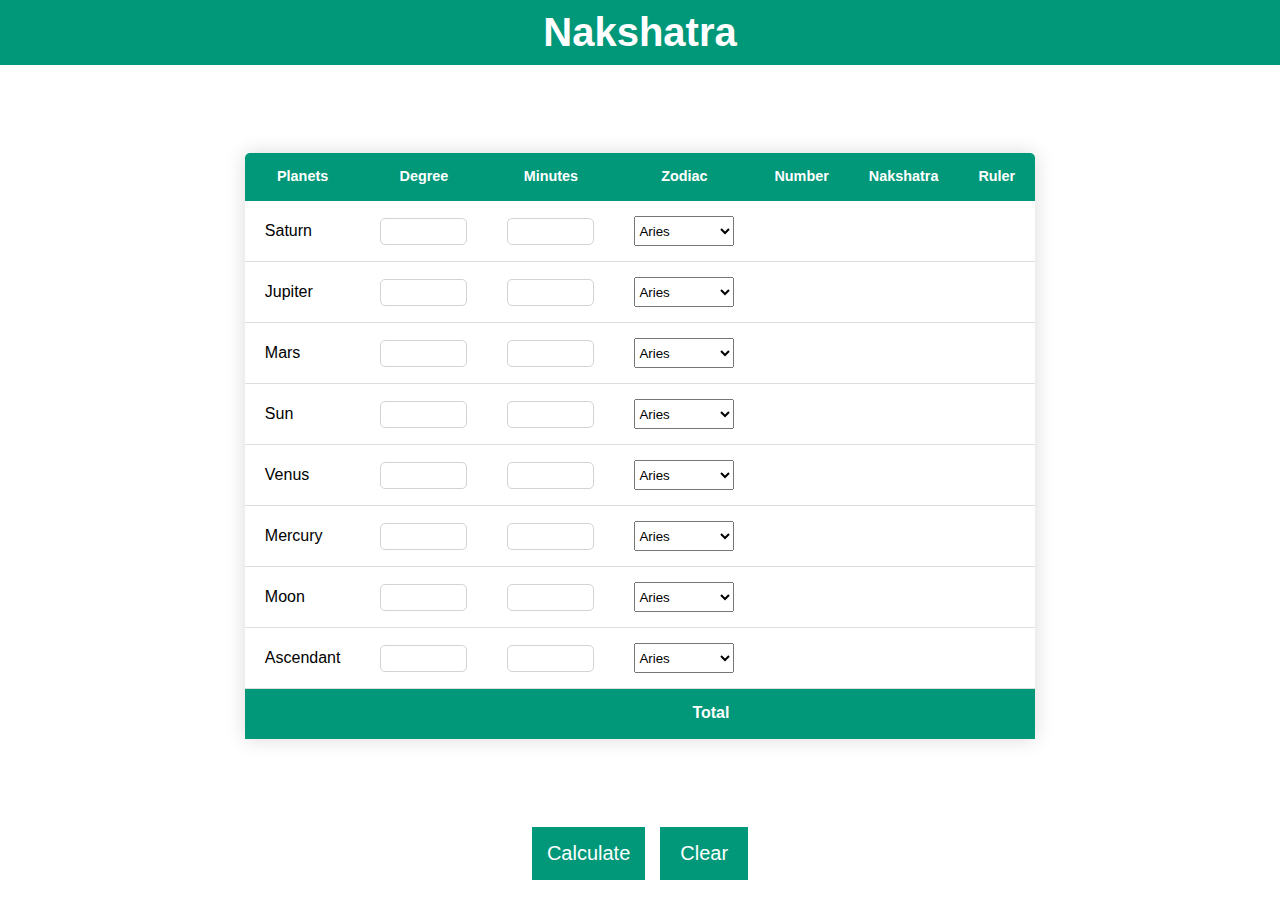
==== index.html @ db91628f "Added addtional check for degree and minutes input" ====
<!DOCTYPE html>
<html lang="en">
    <head>
        <meta charset="UTF-8" />
        <meta http-equiv="X-UA-Compatible" content="IE=edge" />
        <meta name="viewport" content="width=device-width, initial-scale=1.0" />
        <title>Nakshatra</title>
        <link rel="stylesheet" href="table.css" />
    </head>
    <body>
        <div class="header">
            <h1 class="heading">Nakshatra</h1>
        </div>
        <div class="display">
            <table class="content-table">
                <thead>
                    <tr>
                        <th>Planets</th>
                        <th>Degree</th>
                        <th>Minutes</th>
                        <th>Zodiac</th>
                        <th>Number</th>
                        <th>Nakshatra</th>
                        <th>Ruler</th>
                    </tr>
                </thead>
                <tbody id="input-table">
                    <tr>
                        <td>Saturn</td>
                        <td>
                            <input type="number" id="Degrees1" />
                        </td>
                        <td>
                            <input type="number" id="Minutes1" />
                        </td>
                        <td>
                            <select id="zodiac1">
                                <option value="Ar">Aries</option>
                                <option value="Ta">Taurus</option>
                                <option value="Ge">Gemini</option>
                                <option value="Ca">Cancer</option>
                                <option value="Le">Leo</option>
                                <option value="Vi">Virgo</option>
                                <option value="Li">Libra</option>
                                <option value="Sc">Scorpio</option>
                                <option value="Sa">Sagittarius</option>
                                <option value="Cp">Capricorn</option>
                                <obtion value="Aq">Aquarius</obtion>
                                <option value="Pi">Pisces</option>
                            </select>
                        </td>
                        <td class="output"></td>
                        <td class="output"></td>
                        <td class="output"></td>
                    </tr>
                    <tr>
                        <td>Jupiter</td>
                        <td>
                            <input type="number" id="Degrees1" />
                        </td>
                        <td>
                            <input type="number" id="Minutes1" />
                        </td>
                        <td>
                            <select id="zodiac1">
                                <option value="Ar">Aries</option>
                                <option value="Ta">Taurus</option>
                                <option value="Ge">Gemini</option>
                                <option value="Ca">Cancer</option>
                                <option value="Le">Leo</option>
                                <option value="Vi">Virgo</option>
                                <option value="Li">Libra</option>
                                <option value="Sc">Scorpio</option>
                                <option value="Sa">Sagittarius</option>
                                <option value="Cp">Capricorn</option>
                                <obtion value="Aq">Aquarius</obtion>
                                <option value="Pi">Pisces</option>
                            </select>
                        </td>
                        <td class="output"></td>
                        <td class="output"></td>
                        <td class="output"></td>
                    </tr>
                    <tr>
                        <td>Mars</td>
                        <td>
                            <input type="number" id="Degrees1" />
                        </td>
                        <td>
                            <input type="number" id="Minutes1" />
                        </td>
                        <td>
                            <select id="zodiac1">
                                <option value="Ar">Aries</option>
                                <option value="Ta">Taurus</option>
                                <option value="Ge">Gemini</option>
                                <option value="Ca">Cancer</option>
                                <option value="Le">Leo</option>
                                <option value="Vi">Virgo</option>
                                <option value="Li">Libra</option>
                                <option value="Sc">Scorpio</option>
                                <option value="Sa">Sagittarius</option>
                                <option value="Cp">Capricorn</option>
                                <obtion value="Aq">Aquarius</obtion>
                                <option value="Pi">Pisces</option>
                            </select>
                        </td>
                        <td class="output"></td>
                        <td class="output"></td>
                        <td class="output"></td>
                    </tr>
                    <tr>
                        <td>Sun</td>
                        <td>
                            <input type="number" id="Degrees1" />
                        </td>
                        <td>
                            <input type="number" id="Minutes1" />
                        </td>
                        <td>
                            <select id="zodiac1">
                                <option value="Ar">Aries</option>
                                <option value="Ta">Taurus</option>
                                <option value="Ge">Gemini</option>
                                <option value="Ca">Cancer</option>
                                <option value="Le">Leo</option>
                                <option value="Vi">Virgo</option>
                                <option value="Li">Libra</option>
                                <option value="Sc">Scorpio</option>
                                <option value="Sa">Sagittarius</option>
                                <option value="Cp">Capricorn</option>
                                <obtion value="Aq">Aquarius</obtion>
                                <option value="Pi">Pisces</option>
                            </select>
                        </td>
                        <td class="output"></td>
                        <td class="output"></td>
                        <td class="output"></td>
                    </tr>
                    <tr>
                        <td>Venus</td>
                        <td>
                            <input type="number" id="Degrees1" />
                        </td>
                        <td>
                            <input type="number" id="Minutes1" />
                        </td>
                        <td>
                            <select id="zodiac1">
                                <option value="Ar">Aries</option>
                                <option value="Ta">Taurus</option>
                                <option value="Ge">Gemini</option>
                                <option value="Ca">Cancer</option>
                                <option value="Le">Leo</option>
                                <option value="Vi">Virgo</option>
                                <option value="Li">Libra</option>
                                <option value="Sc">Scorpio</option>
                                <option value="Sa">Sagittarius</option>
                                <option value="Cp">Capricorn</option>
                                <obtion value="Aq">Aquarius</obtion>
                                <option value="Pi">Pisces</option>
                            </select>
                        </td>
                        <td class="output"></td>
                        <td class="output"></td>
                        <td class="output"></td>
                    </tr>
                    <tr>
                        <td>Mercury</td>
                        <td>
                            <input type="number" id="Degrees1" />
                        </td>
                        <td>
                            <input type="number" id="Minutes1" />
                        </td>
                        <td>
                            <select id="zodiac1">
                                <option value="Ar">Aries</option>
                                <option value="Ta">Taurus</option>
                                <option value="Ge">Gemini</option>
                                <option value="Ca">Cancer</option>
                                <option value="Le">Leo</option>
                                <option value="Vi">Virgo</option>
                                <option value="Li">Libra</option>
                                <option value="Sc">Scorpio</option>
                                <option value="Sa">Sagittarius</option>
                                <option value="Cp">Capricorn</option>
                                <obtion value="Aq">Aquarius</obtion>
                                <option value="Pi">Pisces</option>
                            </select>
                        </td>
                        <td class="output"></td>
                        <td class="output"></td>
                        <td class="output"></td>
                    </tr>
                    <tr>
                        <td>Moon</td>
                        <td>
                            <input type="number" id="Degrees1" />
                        </td>
                        <td>
                            <input type="number" id="Minutes1" />
                        </td>
                        <td>
                            <select id="zodiac1">
                                <option value="Ar">Aries</option>
                                <option value="Ta">Taurus</option>
                                <option value="Ge">Gemini</option>
                                <option value="Ca">Cancer</option>
                                <option value="Le">Leo</option>
                                <option value="Vi">Virgo</option>
                                <option value="Li">Libra</option>
                                <option value="Sc">Scorpio</option>
                                <option value="Sa">Sagittarius</option>
                                <option value="Cp">Capricorn</option>
                                <obtion value="Aq">Aquarius</obtion>
                                <option value="Pi">Pisces</option>
                            </select>
                        </td>
                        <td class="output"></td>
                        <td class="output"></td>
                        <td class="output"></td>
                    </tr>
                    <tr>
                        <td>Ascendant</td>
                        <td>
                            <input type="number" id="Degrees1" />
                        </td>
                        <td>
                            <input type="number" id="Minutes1" />
                        </td>
                        <td>
                            <select id="zodiac1">
                                <option value="Ar">Aries</option>
                                <option value="Ta">Taurus</option>
                                <option value="Ge">Gemini</option>
                                <option value="Ca">Cancer</option>
                                <option value="Le">Leo</option>
                                <option value="Vi">Virgo</option>
                                <option value="Li">Libra</option>
                                <option value="Sc">Scorpio</option>
                                <option value="Sa">Sagittarius</option>
                                <option value="Cp">Capricorn</option>
                                <obtion value="Aq">Aquarius</obtion>
                                <option value="Pi">Pisces</option>
                            </select>
                        </td>
                        <td class="output"></td>
                        <td class="output"></td>
                        <td class="output"></td>
                    </tr>
                    <tr id="change-bg">
                        <td colspan="4" id="cols">Total</td>
                        <td class="output" id="result"></td>
                        <td class="output"></td>
                        <td class="output"></td>
                    </tr>
                </tbody>
            </table>
        </div>
        <div class="btn-btn-align">
            <button id="btn-submit">Calculate</button>
            <button id="btn-clear">Clear</button>
        </div>
        <script src="index.js"></script>
    </body>
</html>
---- table.css ----
* {
    font-family: "Gill Sans", "Gill Sans MT", Calibri, "Trebuchet MS",
        sans-serif;
    margin: 0;
}

html,
body {
    height: 100%;
}

body {
    display: flex;
    flex-direction: column;
    justify-content: space-between;
    align-items: center;
    overflow: hidden;
}

.display {
    display: flex;
    justify-content: center;
}

.content-table {
    border-collapse: collapse;
    margin: 15px 0;
    font-size: 0.9em;
    min-width: 100px;
    border-radius: 5px 5px 0 0;
    overflow: hidden;
    box-shadow: 0 0 20px rgba(0, 0, 0, 0.15);
}

input[type="number"] {
    -moz-appearance: textfield;
}

input {
    border: 1px solid lightgray;
}
input.error {
    border: 1px solid red;
}

input[type="number"]::-webkit-inner-spin-button {
    display: none;
}

.content-table thead tr {
    background-color: #009879;
    color: #ffffff;
    text-align: center;
    font-weight: bold;
}

.content-table th,
.content-table td {
    padding: 15px 20px;
}

.content-table tr {
    background-color: white;
}

.content-table tbody tr {
    border-bottom: 1px solid #dddddd;
}

.content-table tbody tr:last-of-type,
.content-table thead tr {
    border-bottom: 2px solid #009879;
}

.content-table tbody tr.active-row {
    font-weight: bold;
    color: #009879;
}

td input {
    width: 75px;
    padding: 5px;
    border-radius: 5px;
}

td select {
    width: 100px;
    height: 30px;
}

#cols {
    padding: 15px 25px;
    text-align: right;
    font-weight: bold;
}

#btn-submit {
    background-color: #009879;
    color: white;
    padding: 15px;
    font-size: 15pt;
    margin-right: 15px;
    border: none;
}

#btn-clear {
    background-color: #009879;
    color: white;
    padding: 15px 20px;
    font-size: 15pt;
    border: none;
}

.btn-btn-align {
    display: flex;
    justify-content: center;
    margin-bottom: 20px;
}

#change-bg {
    background-color: #009879;
    color: white;
}

.header {
    display: flex;
    width: 100%;
    justify-content: center;
    background-color: #009879;
    color: white;
    overflow: hidden;
    padding: 10px 10px;
    font-size: 20px;
}

.output {
    font-size: 12pt;
}

td:first-child {
    font-size: 12pt;
}
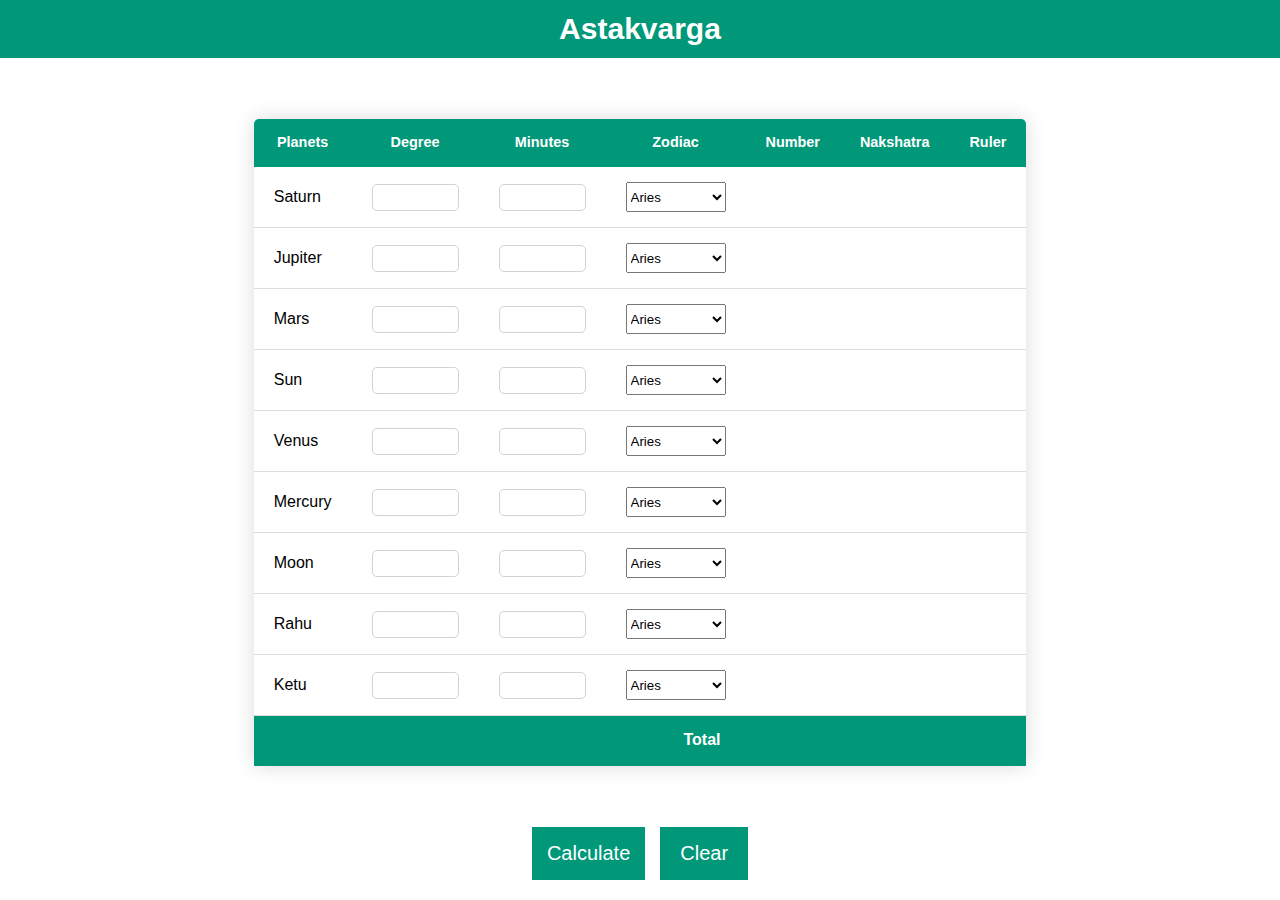
==== commit 1893bf1b: "added two planets" ====
--- a/index.html
+++ b/index.html
@@ -1,267 +1,295 @@
 <!DOCTYPE html>
 <html lang="en">
-    <head>
-        <meta charset="UTF-8" />
-        <meta http-equiv="X-UA-Compatible" content="IE=edge" />
-        <meta name="viewport" content="width=device-width, initial-scale=1.0" />
-        <title>Nakshatra</title>
-        <link rel="stylesheet" href="table.css" />
-    </head>
-    <body>
-        <div class="header">
-            <h1 class="heading">Nakshatra</h1>
-        </div>
-        <div class="display">
-            <table class="content-table">
-                <thead>
-                    <tr>
-                        <th>Planets</th>
-                        <th>Degree</th>
-                        <th>Minutes</th>
-                        <th>Zodiac</th>
-                        <th>Number</th>
-                        <th>Nakshatra</th>
-                        <th>Ruler</th>
-                    </tr>
-                </thead>
-                <tbody id="input-table">
-                    <tr>
-                        <td>Saturn</td>
-                        <td>
-                            <input type="number" id="Degrees1" />
-                        </td>
-                        <td>
-                            <input type="number" id="Minutes1" />
-                        </td>
-                        <td>
-                            <select id="zodiac1">
-                                <option value="Ar">Aries</option>
-                                <option value="Ta">Taurus</option>
-                                <option value="Ge">Gemini</option>
-                                <option value="Ca">Cancer</option>
-                                <option value="Le">Leo</option>
-                                <option value="Vi">Virgo</option>
-                                <option value="Li">Libra</option>
-                                <option value="Sc">Scorpio</option>
-                                <option value="Sa">Sagittarius</option>
-                                <option value="Cp">Capricorn</option>
-                                <obtion value="Aq">Aquarius</obtion>
-                                <option value="Pi">Pisces</option>
-                            </select>
-                        </td>
-                        <td class="output"></td>
-                        <td class="output"></td>
-                        <td class="output"></td>
-                    </tr>
-                    <tr>
-                        <td>Jupiter</td>
-                        <td>
-                            <input type="number" id="Degrees1" />
-                        </td>
-                        <td>
-                            <input type="number" id="Minutes1" />
-                        </td>
-                        <td>
-                            <select id="zodiac1">
-                                <option value="Ar">Aries</option>
-                                <option value="Ta">Taurus</option>
-                                <option value="Ge">Gemini</option>
-                                <option value="Ca">Cancer</option>
-                                <option value="Le">Leo</option>
-                                <option value="Vi">Virgo</option>
-                                <option value="Li">Libra</option>
-                                <option value="Sc">Scorpio</option>
-                                <option value="Sa">Sagittarius</option>
-                                <option value="Cp">Capricorn</option>
-                                <obtion value="Aq">Aquarius</obtion>
-                                <option value="Pi">Pisces</option>
-                            </select>
-                        </td>
-                        <td class="output"></td>
-                        <td class="output"></td>
-                        <td class="output"></td>
-                    </tr>
-                    <tr>
-                        <td>Mars</td>
-                        <td>
-                            <input type="number" id="Degrees1" />
-                        </td>
-                        <td>
-                            <input type="number" id="Minutes1" />
-                        </td>
-                        <td>
-                            <select id="zodiac1">
-                                <option value="Ar">Aries</option>
-                                <option value="Ta">Taurus</option>
-                                <option value="Ge">Gemini</option>
-                                <option value="Ca">Cancer</option>
-                                <option value="Le">Leo</option>
-                                <option value="Vi">Virgo</option>
-                                <option value="Li">Libra</option>
-                                <option value="Sc">Scorpio</option>
-                                <option value="Sa">Sagittarius</option>
-                                <option value="Cp">Capricorn</option>
-                                <obtion value="Aq">Aquarius</obtion>
-                                <option value="Pi">Pisces</option>
-                            </select>
-                        </td>
-                        <td class="output"></td>
-                        <td class="output"></td>
-                        <td class="output"></td>
-                    </tr>
-                    <tr>
-                        <td>Sun</td>
-                        <td>
-                            <input type="number" id="Degrees1" />
-                        </td>
-                        <td>
-                            <input type="number" id="Minutes1" />
-                        </td>
-                        <td>
-                            <select id="zodiac1">
-                                <option value="Ar">Aries</option>
-                                <option value="Ta">Taurus</option>
-                                <option value="Ge">Gemini</option>
-                                <option value="Ca">Cancer</option>
-                                <option value="Le">Leo</option>
-                                <option value="Vi">Virgo</option>
-                                <option value="Li">Libra</option>
-                                <option value="Sc">Scorpio</option>
-                                <option value="Sa">Sagittarius</option>
-                                <option value="Cp">Capricorn</option>
-                                <obtion value="Aq">Aquarius</obtion>
-                                <option value="Pi">Pisces</option>
-                            </select>
-                        </td>
-                        <td class="output"></td>
-                        <td class="output"></td>
-                        <td class="output"></td>
-                    </tr>
-                    <tr>
-                        <td>Venus</td>
-                        <td>
-                            <input type="number" id="Degrees1" />
-                        </td>
-                        <td>
-                            <input type="number" id="Minutes1" />
-                        </td>
-                        <td>
-                            <select id="zodiac1">
-                                <option value="Ar">Aries</option>
-                                <option value="Ta">Taurus</option>
-                                <option value="Ge">Gemini</option>
-                                <option value="Ca">Cancer</option>
-                                <option value="Le">Leo</option>
-                                <option value="Vi">Virgo</option>
-                                <option value="Li">Libra</option>
-                                <option value="Sc">Scorpio</option>
-                                <option value="Sa">Sagittarius</option>
-                                <option value="Cp">Capricorn</option>
-                                <obtion value="Aq">Aquarius</obtion>
-                                <option value="Pi">Pisces</option>
-                            </select>
-                        </td>
-                        <td class="output"></td>
-                        <td class="output"></td>
-                        <td class="output"></td>
-                    </tr>
-                    <tr>
-                        <td>Mercury</td>
-                        <td>
-                            <input type="number" id="Degrees1" />
-                        </td>
-                        <td>
-                            <input type="number" id="Minutes1" />
-                        </td>
-                        <td>
-                            <select id="zodiac1">
-                                <option value="Ar">Aries</option>
-                                <option value="Ta">Taurus</option>
-                                <option value="Ge">Gemini</option>
-                                <option value="Ca">Cancer</option>
-                                <option value="Le">Leo</option>
-                                <option value="Vi">Virgo</option>
-                                <option value="Li">Libra</option>
-                                <option value="Sc">Scorpio</option>
-                                <option value="Sa">Sagittarius</option>
-                                <option value="Cp">Capricorn</option>
-                                <obtion value="Aq">Aquarius</obtion>
-                                <option value="Pi">Pisces</option>
-                            </select>
-                        </td>
-                        <td class="output"></td>
-                        <td class="output"></td>
-                        <td class="output"></td>
-                    </tr>
-                    <tr>
-                        <td>Moon</td>
-                        <td>
-                            <input type="number" id="Degrees1" />
-                        </td>
-                        <td>
-                            <input type="number" id="Minutes1" />
-                        </td>
-                        <td>
-                            <select id="zodiac1">
-                                <option value="Ar">Aries</option>
-                                <option value="Ta">Taurus</option>
-                                <option value="Ge">Gemini</option>
-                                <option value="Ca">Cancer</option>
-                                <option value="Le">Leo</option>
-                                <option value="Vi">Virgo</option>
-                                <option value="Li">Libra</option>
-                                <option value="Sc">Scorpio</option>
-                                <option value="Sa">Sagittarius</option>
-                                <option value="Cp">Capricorn</option>
-                                <obtion value="Aq">Aquarius</obtion>
-                                <option value="Pi">Pisces</option>
-                            </select>
-                        </td>
-                        <td class="output"></td>
-                        <td class="output"></td>
-                        <td class="output"></td>
-                    </tr>
-                    <tr>
-                        <td>Ascendant</td>
-                        <td>
-                            <input type="number" id="Degrees1" />
-                        </td>
-                        <td>
-                            <input type="number" id="Minutes1" />
-                        </td>
-                        <td>
-                            <select id="zodiac1">
-                                <option value="Ar">Aries</option>
-                                <option value="Ta">Taurus</option>
-                                <option value="Ge">Gemini</option>
-                                <option value="Ca">Cancer</option>
-                                <option value="Le">Leo</option>
-                                <option value="Vi">Virgo</option>
-                                <option value="Li">Libra</option>
-                                <option value="Sc">Scorpio</option>
-                                <option value="Sa">Sagittarius</option>
-                                <option value="Cp">Capricorn</option>
-                                <obtion value="Aq">Aquarius</obtion>
-                                <option value="Pi">Pisces</option>
-                            </select>
-                        </td>
-                        <td class="output"></td>
-                        <td class="output"></td>
-                        <td class="output"></td>
-                    </tr>
-                    <tr id="change-bg">
-                        <td colspan="4" id="cols">Total</td>
-                        <td class="output" id="result"></td>
-                        <td class="output"></td>
-                        <td class="output"></td>
-                    </tr>
-                </tbody>
-            </table>
-        </div>
-        <div class="btn-btn-align">
-            <button id="btn-submit">Calculate</button>
-            <button id="btn-clear">Clear</button>
-        </div>
-        <script src="index.js"></script>
-    </body>
+	<head>
+		<meta charset="UTF-8" />
+		<meta http-equiv="X-UA-Compatible" content="IE=edge" />
+		<meta name="viewport" content="width=device-width, initial-scale=1.0" />
+		<title>Astakvarga</title>
+		<link rel="stylesheet" href="table.css" />
+	</head>
+	<body>
+		<div class="header">
+			<h1 class="heading">Astakvarga</h1>
+		</div>
+		<div class="display">
+			<table class="content-table">
+				<thead>
+					<tr>
+						<th>Planets</th>
+						<th>Degree</th>
+						<th>Minutes</th>
+						<th>Zodiac</th>
+						<th>Number</th>
+						<th>Nakshatra</th>
+						<th>Ruler</th>
+					</tr>
+				</thead>
+				<tbody id="input-table">
+					<tr>
+						<td>Saturn</td>
+						<td>
+							<input type="number" id="Degrees1" />
+						</td>
+						<td>
+							<input type="number" id="Minutes1" />
+						</td>
+						<td>
+							<select id="zodiac1">
+								<option value="Ar">Aries</option>
+								<option value="Ta">Taurus</option>
+								<option value="Ge">Gemini</option>
+								<option value="Ca">Cancer</option>
+								<option value="Le">Leo</option>
+								<option value="Vi">Virgo</option>
+								<option value="Li">Libra</option>
+								<option value="Sc">Scorpio</option>
+								<option value="Sa">Sagittarius</option>
+								<option value="Cp">Capricorn</option>
+								<option value="Aq">Aquarius</option>
+								<option value="Pi">Pisces</option>
+							</select>
+						</td>
+						<td class="output"></td>
+						<td class="output"></td>
+						<td class="output"></td>
+					</tr>
+					<tr>
+						<td>Jupiter</td>
+						<td>
+							<input type="number" id="Degrees1" />
+						</td>
+						<td>
+							<input type="number" id="Minutes1" />
+						</td>
+						<td>
+							<select id="zodiac1">
+								<option value="Ar">Aries</option>
+								<option value="Ta">Taurus</option>
+								<option value="Ge">Gemini</option>
+								<option value="Ca">Cancer</option>
+								<option value="Le">Leo</option>
+								<option value="Vi">Virgo</option>
+								<option value="Li">Libra</option>
+								<option value="Sc">Scorpio</option>
+								<option value="Sa">Sagittarius</option>
+								<option value="Cp">Capricorn</option>
+								<option value="Aq">Aquarius</option>
+								<option value="Pi">Pisces</option>
+							</select>
+						</td>
+						<td class="output"></td>
+						<td class="output"></td>
+						<td class="output"></td>
+					</tr>
+					<tr>
+						<td>Mars</td>
+						<td>
+							<input type="number" id="Degrees1" />
+						</td>
+						<td>
+							<input type="number" id="Minutes1" />
+						</td>
+						<td>
+							<select id="zodiac1">
+								<option value="Ar">Aries</option>
+								<option value="Ta">Taurus</option>
+								<option value="Ge">Gemini</option>
+								<option value="Ca">Cancer</option>
+								<option value="Le">Leo</option>
+								<option value="Vi">Virgo</option>
+								<option value="Li">Libra</option>
+								<option value="Sc">Scorpio</option>
+								<option value="Sa">Sagittarius</option>
+								<option value="Cp">Capricorn</option>
+								<option value="Aq">Aquarius</option>
+								<option value="Pi">Pisces</option>
+							</select>
+						</td>
+						<td class="output"></td>
+						<td class="output"></td>
+						<td class="output"></td>
+					</tr>
+					<tr>
+						<td>Sun</td>
+						<td>
+							<input type="number" id="Degrees1" />
+						</td>
+						<td>
+							<input type="number" id="Minutes1" />
+						</td>
+						<td>
+							<select id="zodiac1">
+								<option value="Ar">Aries</option>
+								<option value="Ta">Taurus</option>
+								<option value="Ge">Gemini</option>
+								<option value="Ca">Cancer</option>
+								<option value="Le">Leo</option>
+								<option value="Vi">Virgo</option>
+								<option value="Li">Libra</option>
+								<option value="Sc">Scorpio</option>
+								<option value="Sa">Sagittarius</option>
+								<option value="Cp">Capricorn</option>
+								<option value="Aq">Aquarius</option>
+								<option value="Pi">Pisces</option>
+							</select>
+						</td>
+						<td class="output"></td>
+						<td class="output"></td>
+						<td class="output"></td>
+					</tr>
+					<tr>
+						<td>Venus</td>
+						<td>
+							<input type="number" id="Degrees1" />
+						</td>
+						<td>
+							<input type="number" id="Minutes1" />
+						</td>
+						<td>
+							<select id="zodiac1">
+								<option value="Ar">Aries</option>
+								<option value="Ta">Taurus</option>
+								<option value="Ge">Gemini</option>
+								<option value="Ca">Cancer</option>
+								<option value="Le">Leo</option>
+								<option value="Vi">Virgo</option>
+								<option value="Li">Libra</option>
+								<option value="Sc">Scorpio</option>
+								<option value="Sa">Sagittarius</option>
+								<option value="Cp">Capricorn</option>
+								<option value="Aq">Aquarius</option>
+								<option value="Pi">Pisces</option>
+							</select>
+						</td>
+						<td class="output"></td>
+						<td class="output"></td>
+						<td class="output"></td>
+					</tr>
+					<tr>
+						<td>Mercury</td>
+						<td>
+							<input type="number" id="Degrees1" />
+						</td>
+						<td>
+							<input type="number" id="Minutes1" />
+						</td>
+						<td>
+							<select id="zodiac1">
+								<option value="Ar">Aries</option>
+								<option value="Ta">Taurus</option>
+								<option value="Ge">Gemini</option>
+								<option value="Ca">Cancer</option>
+								<option value="Le">Leo</option>
+								<option value="Vi">Virgo</option>
+								<option value="Li">Libra</option>
+								<option value="Sc">Scorpio</option>
+								<option value="Sa">Sagittarius</option>
+								<option value="Cp">Capricorn</option>
+								<option value="Aq">Aquarius</option>
+								<option value="Pi">Pisces</option>
+							</select>
+						</td>
+						<td class="output"></td>
+						<td class="output"></td>
+						<td class="output"></td>
+					</tr>
+					<tr>
+						<td>Moon</td>
+						<td>
+							<input type="number" id="Degrees1" />
+						</td>
+						<td>
+							<input type="number" id="Minutes1" />
+						</td>
+						<td>
+							<select id="zodiac1">
+								<option value="Ar">Aries</option>
+								<option value="Ta">Taurus</option>
+								<option value="Ge">Gemini</option>
+								<option value="Ca">Cancer</option>
+								<option value="Le">Leo</option>
+								<option value="Vi">Virgo</option>
+								<option value="Li">Libra</option>
+								<option value="Sc">Scorpio</option>
+								<option value="Sa">Sagittarius</option>
+								<option value="Cp">Capricorn</option>
+								<option value="Aq">Aquarius</option>
+								<option value="Pi">Pisces</option>
+							</select>
+						</td>
+						<td class="output"></td>
+						<td class="output"></td>
+						<td class="output"></td>
+					</tr>
+					<tr>
+						<td>Rahu</td>
+						<td>
+							<input type="number" id="Degrees1" />
+						</td>
+						<td>
+							<input type="number" id="Minutes1" />
+						</td>
+						<td>
+							<select id="zodiac1">
+								<option value="Ar">Aries</option>
+								<option value="Ta">Taurus</option>
+								<option value="Ge">Gemini</option>
+								<option value="Ca">Cancer</option>
+								<option value="Le">Leo</option>
+								<option value="Vi">Virgo</option>
+								<option value="Li">Libra</option>
+								<option value="Sc">Scorpio</option>
+								<option value="Sa">Sagittarius</option>
+								<option value="Cp">Capricorn</option>
+								<option value="Aq">Aquarius</option>
+								<option value="Pi">Pisces</option>
+							</select>
+						</td>
+						<td class="output"></td>
+						<td class="output"></td>
+						<td class="output"></td>
+					</tr>
+					<tr>
+						<td>Ketu</td>
+						<td>
+							<input type="number" id="Degrees1" />
+						</td>
+						<td>
+							<input type="number" id="Minutes1" />
+						</td>
+						<td>
+							<select id="zodiac1">
+								<option value="Ar">Aries</option>
+								<option value="Ta">Taurus</option>
+								<option value="Ge">Gemini</option>
+								<option value="Ca">Cancer</option>
+								<option value="Le">Leo</option>
+								<option value="Vi">Virgo</option>
+								<option value="Li">Libra</option>
+								<option value="Sc">Scorpio</option>
+								<option value="Sa">Sagittarius</option>
+								<option value="Cp">Capricorn</option>
+								<option value="Aq">Aquarius</option>
+								<option value="Pi">Pisces</option>
+							</select>
+						</td>
+						<td class="output"></td>
+						<td class="output"></td>
+						<td class="output"></td>
+					</tr>
+					<tr id="change-bg">
+						<td colspan="4" id="cols">Total</td>
+						<td class="output" id="result"></td>
+						<td class="output"></td>
+						<td class="output"></td>
+					</tr>
+				</tbody>
+			</table>
+		</div>
+		<div class="btn-btn-align">
+			<button id="btn-submit">Calculate</button>
+			<button id="btn-clear">Clear</button>
+		</div>
+		<script src="index.js"></script>
+	</body>
 </html>
--- a/table.css
+++ b/table.css
@@ -126,11 +126,12 @@
     display: flex;
     width: 100%;
     justify-content: center;
+    align-items: center;
     background-color: #009879;
     color: white;
     overflow: hidden;
-    padding: 10px 10px;
-    font-size: 20px;
+    padding: 12px 10px;
+    font-size: 15px;
 }
 
 .output {
